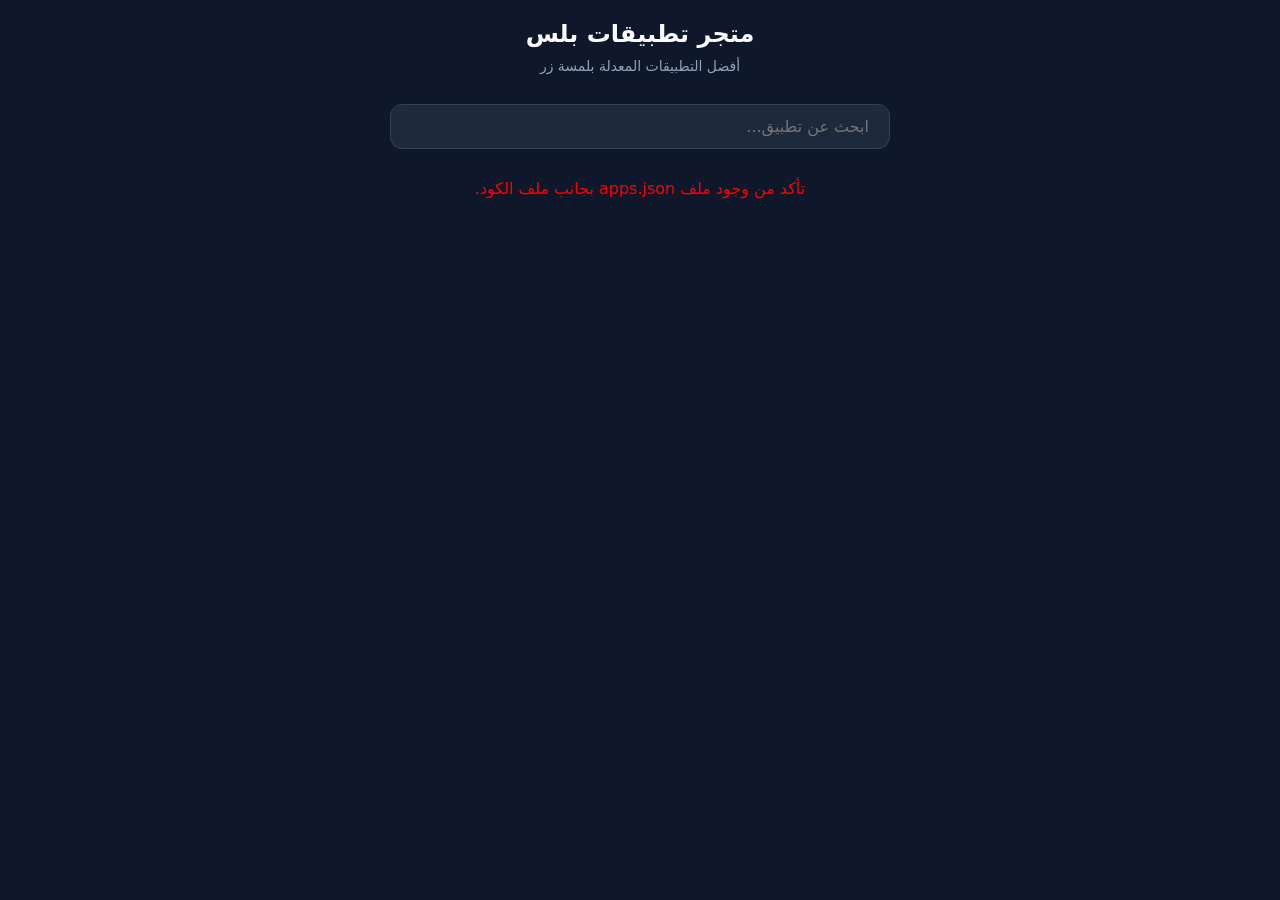
==== index.html @ e2256321 "Create index.html" ====
<!DOCTYPE html>
<html lang="ar" dir="rtl">
<head>
    <meta charset="UTF-8">
    <meta name="viewport" content="width=device-width, initial-scale=1.0">
    <title>متجر تطبيقات بلس</title>
    <style>
        :root {
            --bg-color: #0f172a;
            --card-bg: #1e293b;
            --text-color: #f8fafc;
            --accent-color: #3b82f6;
            --accent-hover: #2563eb;
            --text-secondary: #94a3b8;
        }
        * {
            box-sizing: border-box;
            margin: 0;
            padding: 0;
            font-family: system-ui, -apple-system, BlinkMacSystemFont, 'Segoe UI', Roboto, sans-serif;
        }
        body {
            background-color: var(--bg-color);
            color: var(--text-color);
            padding: 20px;
        }
        header {
            text-align: center;
            margin-bottom: 30px;
        }
        header h1 {
            font-size: 24px;
            margin-bottom: 10px;
        }
        .search-box {
            width: 100%;
            max-width: 500px;
            margin: 0 auto 30px auto;
            display: block;
            padding: 12px 20px;
            border-radius: 12px;
            border: 1px solid #334155;
            background-color: var(--card-bg);
            color: var(--text-color);
            font-size: 16px;
            outline: none;
        }
        .search-box:focus {
            border-color: var(--accent-color);
        }
        .apps-grid {
            display: grid;
            grid-template-columns: repeat(auto-fill, minmax(280px, 1fr));
            gap: 20px;
            max-width: 1000px;
            margin: 0 auto;
        }
        .app-card {
            background-color: var(--card-bg);
            border-radius: 16px;
            padding: 20px;
            display: flex;
            align-items: center;
            gap: 15px;
            box-shadow: 0 4px 6px -1px rgba(0, 0, 0, 0.1);
        }
        .app-icon {
            width: 60px;
            height: 60px;
            border-radius: 14px;
            object-fit: cover;
            background-color: #334155;
        }
        .app-info {
            flex: 1;
        }
        .app-name {
            font-size: 18px;
            font-weight: bold;
            margin-bottom: 5px;
        }
        .app-desc {
            font-size: 14px;
            color: var(--text-secondary);
            margin-bottom: 10px;
        }
        .download-btn {
            background-color: var(--accent-color);
            color: white;
            padding: 8px 16px;
            border-radius: 8px;
            text-decoration: none;
            font-size: 14px;
            font-weight: bold;
            display: inline-block;
            transition: background 0.2s;
        }
        .download-btn:hover {
            background-color: var(--accent-hover);
        }
    </style>
</head>
<body>

    <header>
        <h1>متجر تطبيقات بلس</h1>
        <p style="color: var(--text-secondary); font-size: 14px;">أفضل التطبيقات المعدلة بلمسة زر</p>
    </header>

    <input type="text" id="searchInput" class="search-box" placeholder="ابحث عن تطبيق...">

    <div id="appsGrid" class="apps-grid">
        <!-- سيتم تعبئة التطبيقات تلقائياً هنا -->
    </div>

    <script>
        let allApps = [];

        async function loadApps() {
            try {
                let response = await fetch('apps.json');
                allApps = await response.json();
                displayApps(allApps);
            } catch (error) {
                console.log('خطأ في تحميل البيانات', error);
                document.getElementById('appsGrid').innerHTML = '<p style="text-align:center; color: red; grid-column: 1/-1;">تأكد من وجود ملف apps.json بجانب ملف الكود.</p>';
            }
        }

        function displayApps(apps) {
            const grid = document.getElementById('appsGrid');
            grid.innerHTML = '';
            
            if(apps.length === 0) {
                grid.innerHTML = '<p style="text-align:center; color: var(--text-secondary); grid-column: 1/-1;">لا توجد تطبيقات مطابقة لبحثك</p>';
                return;
            }

            apps.forEach(app => {
                grid.innerHTML += `
                    <div class="app-card">
                        <img src="${app.icon}" class="app-icon" alt="${app.name}">
                        <div class="app-info">
                            <div class="app-name">${app.name}</div>
                            <div class="app-desc">${app.description}</div>
                            <a href="${app.link}" class="download-btn" target="_blank">تحميل</a>
                        </div>
                    </div>
                `;
            });
        }

        document.getElementById('searchInput').addEventListener('input', (e) => {
            const term = e.target.value.toLowerCase();
            const filtered = allApps.filter(app => app.name.toLowerCase().includes(term) || app.description.toLowerCase().includes(term));
            displayApps(filtered);
        });

        loadApps();
    </script>
</body>
</html>
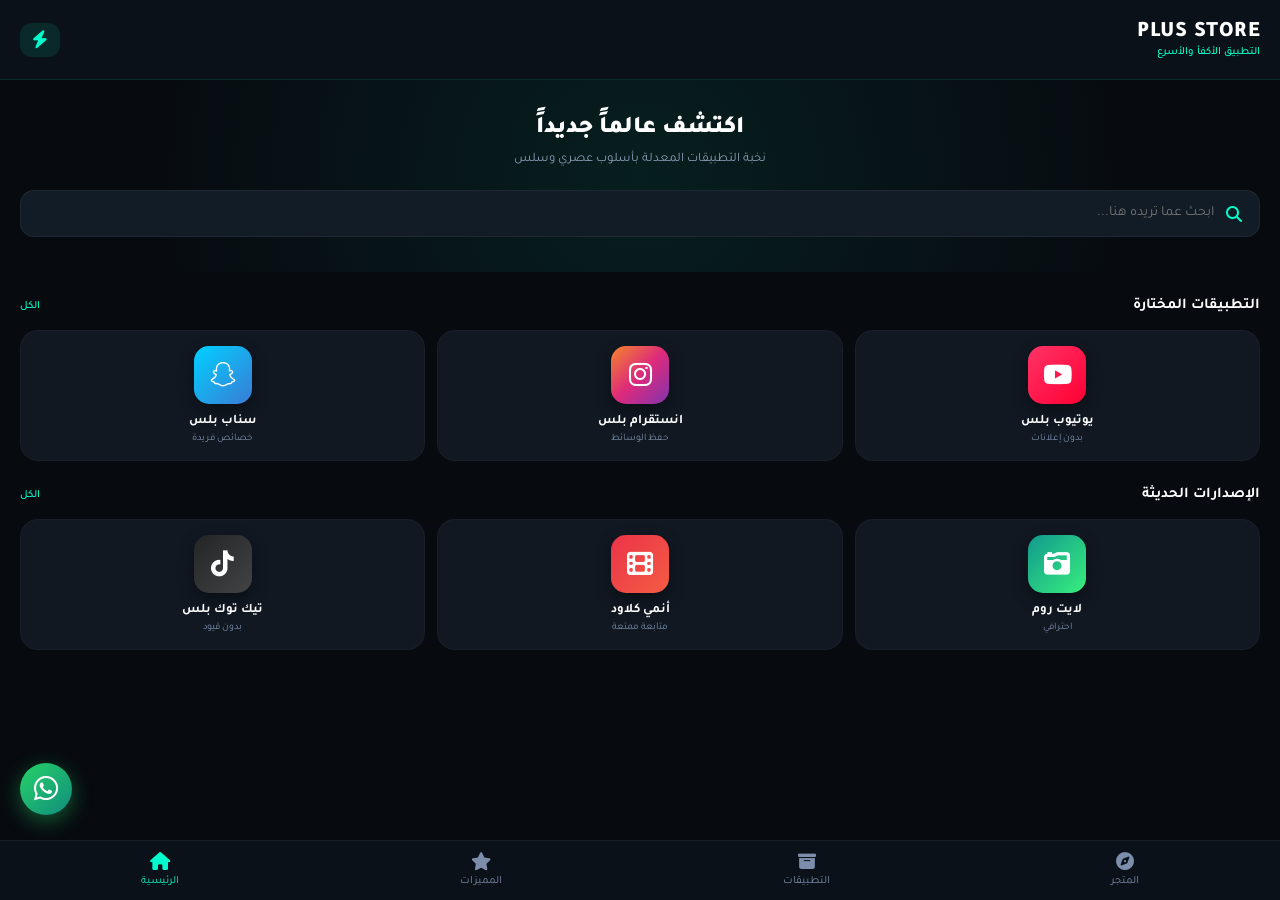
==== commit cc1801e9: "Update index.html" ====
--- a/index.html
+++ b/index.html
@@ -3,160 +3,318 @@
 <head>
     <meta charset="UTF-8">
     <meta name="viewport" content="width=device-width, initial-scale=1.0">
-    <title>متجر تطبيقات بلس</title>
+    <title>بلس المتطور - التطبيق الأقوى</title>
+    <link href="https://fonts.googleapis.com/css2?family=Tajawal:wght@400;500;700;900&display=swap" rel="stylesheet">
+    <link rel="stylesheet" href="https://cdnjs.cloudflare.com/ajax/libs/font-awesome/6.4.0/css/all.min.css">
     <style>
-        :root {
-            --bg-color: #0f172a;
-            --card-bg: #1e293b;
-            --text-color: #f8fafc;
-            --accent-color: #3b82f6;
-            --accent-hover: #2563eb;
-            --text-secondary: #94a3b8;
-        }
         * {
             box-sizing: border-box;
             margin: 0;
             padding: 0;
-            font-family: system-ui, -apple-system, BlinkMacSystemFont, 'Segoe UI', Roboto, sans-serif;
+            font-family: 'Tajawal', sans-serif;
         }
         body {
-            background-color: var(--bg-color);
-            color: var(--text-color);
+            background-color: #070b10;
+            color: #ffffff;
+            padding-bottom: 80px;
+        }
+        /* الهيدر الفخم */
+        header {
+            display: flex;
+            justify-content: space-between;
+            align-items: center;
             padding: 20px;
-        }
-        header {
+            background-color: #0b1118;
+            border-bottom: 1px solid rgba(0, 255, 204, 0.1);
+        }
+        .logo-area h1 {
+            font-size: 22px;
+            font-weight: 900;
+            color: #fff;
+            letter-spacing: 0.5px;
+        }
+        .logo-area span {
+            color: #00ffcc;
+            font-size: 11px;
+            font-weight: 500;
+            display: block;
+        }
+        .header-icons {
+            display: flex;
+            gap: 15px;
+            font-size: 18px;
+            color: #00ffcc;
+            background: rgba(0, 255, 204, 0.1);
+            padding: 8px 12px;
+            border-radius: 12px;
+        }
+        /* قسم الترحيب المودرن */
+        .hero {
             text-align: center;
-            margin-bottom: 30px;
-        }
-        header h1 {
+            padding: 35px 20px;
+            background: radial-gradient(circle at center, rgba(0,255,204,0.08) 0%, rgba(7,11,16,1) 75%);
+        }
+        .hero h2 {
             font-size: 24px;
-            margin-bottom: 10px;
-        }
+            font-weight: 900;
+            margin-bottom: 8px;
+            color: #fff;
+        }
+        .hero p {
+            color: #8b9bb4;
+            font-size: 13px;
+            margin-bottom: 22px;
+        }
+        /* صندوق البحث الأنيق */
         .search-box {
+            position: relative;
+            max-width: 100%;
+            margin: 0 auto;
+        }
+        .search-box input {
             width: 100%;
-            max-width: 500px;
-            margin: 0 auto 30px auto;
-            display: block;
-            padding: 12px 20px;
-            border-radius: 12px;
-            border: 1px solid #334155;
-            background-color: var(--card-bg);
-            color: var(--text-color);
-            font-size: 16px;
+            padding: 14px 20px;
+            padding-right: 45px;
+            background-color: #121c26;
+            border: 1px solid rgba(255,255,255,0.06);
+            border-radius: 14px;
+            color: #fff;
+            font-size: 14px;
             outline: none;
-        }
-        .search-box:focus {
-            border-color: var(--accent-color);
-        }
+            transition: 0.3s;
+        }
+        .search-box input:focus {
+            border-color: #00ffcc;
+            box-shadow: 0 0 15px rgba(0,255,204,0.15);
+        }
+        .search-box i {
+            position: absolute;
+            right: 18px;
+            top: 50%;
+            transform: translateY(-50%);
+            color: #00ffcc;
+        }
+        /* العناوين والأقسام */
+        .section-title {
+            padding: 0 20px;
+            margin: 25px 0 15px 0;
+            font-size: 15px;
+            font-weight: 700;
+            display: flex;
+            justify-content: space-between;
+            align-items: center;
+            color: #fff;
+        }
+        .section-title span.more {
+            color: #00ffcc;
+            font-size: 11px;
+            font-weight: 500;
+        }
+        /* شبكة التطبيقات الاحترافية */
         .apps-grid {
             display: grid;
-            grid-template-columns: repeat(auto-fill, minmax(280px, 1fr));
-            gap: 20px;
-            max-width: 1000px;
-            margin: 0 auto;
+            grid-template-columns: repeat(3, 1fr);
+            gap: 12px;
+            padding: 0 20px;
         }
         .app-card {
-            background-color: var(--card-bg);
-            border-radius: 16px;
-            padding: 20px;
+            background-color: #111822;
+            border-radius: 18px;
+            padding: 15px 8px;
+            text-align: center;
+            border: 1px solid rgba(255,255,255,0.03);
+            transition: transform 0.2s, background-color 0.2s;
+        }
+        .app-card:active {
+            transform: scale(0.94);
+            background-color: #16222f;
+        }
+        .app-icon {
+            width: 58px;
+            height: 58px;
+            border-radius: 15px;
+            margin: 0 auto 10px auto;
             display: flex;
             align-items: center;
-            gap: 15px;
-            box-shadow: 0 4px 6px -1px rgba(0, 0, 0, 0.1);
-        }
-        .app-icon {
-            width: 60px;
-            height: 60px;
-            border-radius: 14px;
-            object-fit: cover;
-            background-color: #334155;
-        }
-        .app-info {
-            flex: 1;
+            justify-content: center;
+            font-size: 26px;
+            color: #fff;
+            box-shadow: 0 6px 15px rgba(0,0,0,0.4);
         }
         .app-name {
+            font-size: 13px;
+            font-weight: 700;
+            margin-bottom: 3px;
+            color: #fff;
+        }
+        .app-desc {
+            font-size: 10px;
+            color: #7c8eab;
+        }
+        /* زر الواتساب العائم الفخم */
+        .whatsapp-float {
+            position: fixed;
+            bottom: 85px;
+            left: 20px;
+            background: linear-gradient(135deg, #25d366, #128c7e);
+            color: #fff;
+            width: 52px;
+            height: 52px;
+            border-radius: 50%;
+            display: flex;
+            align-items: center;
+            justify-content: center;
+            font-size: 28px;
+            box-shadow: 0 6px 20px rgba(37, 211, 102, 0.4);
+            z-index: 999;
+            text-decoration: none;
+            transition: transform 0.2s;
+        }
+        .whatsapp-float:active {
+            transform: scale(0.9);
+        }
+        /* شريط التنقل السفلي */
+        .bottom-nav {
+            position: fixed;
+            bottom: 0;
+            left: 0;
+            width: 100%;
+            background-color: #0b1118;
+            display: flex;
+            justify-content: space-around;
+            padding: 12px 0;
+            border-top: 1px solid rgba(255,255,255,0.06);
+            z-index: 1000;
+        }
+        .nav-item {
+            text-align: center;
+            color: #7c8eab;
+            font-size: 11px;
+            text-decoration: none;
+            transition: 0.2s;
+        }
+        .nav-item i {
+            display: block;
             font-size: 18px;
-            font-weight: bold;
-            margin-bottom: 5px;
-        }
-        .app-desc {
-            font-size: 14px;
-            color: var(--text-secondary);
-            margin-bottom: 10px;
-        }
-        .download-btn {
-            background-color: var(--accent-color);
-            color: white;
-            padding: 8px 16px;
-            border-radius: 8px;
-            text-decoration: none;
-            font-size: 14px;
-            font-weight: bold;
-            display: inline-block;
-            transition: background 0.2s;
-        }
-        .download-btn:hover {
-            background-color: var(--accent-hover);
+            margin-bottom: 4px;
+        }
+        .nav-item.active {
+            color: #00ffcc;
         }
     </style>
 </head>
 <body>
 
+    <!-- الهيدر -->
     <header>
-        <h1>متجر تطبيقات بلس</h1>
-        <p style="color: var(--text-secondary); font-size: 14px;">أفضل التطبيقات المعدلة بلمسة زر</p>
+        <div class="logo-area">
+            <h1>PLUS STORE</h1>
+            <span>التطبيق الأكفأ والأسرع</span>
+        </div>
+        <div class="header-icons">
+            <i class="fa-solid fa-bolt"></i>
+        </div>
     </header>
 
-    <input type="text" id="searchInput" class="search-box" placeholder="ابحث عن تطبيق...">
-
-    <div id="appsGrid" class="apps-grid">
-        <!-- سيتم تعبئة التطبيقات تلقائياً هنا -->
-    </div>
-
-    <script>
-        let allApps = [];
-
-        async function loadApps() {
-            try {
-                let response = await fetch('apps.json');
-                allApps = await response.json();
-                displayApps(allApps);
-            } catch (error) {
-                console.log('خطأ في تحميل البيانات', error);
-                document.getElementById('appsGrid').innerHTML = '<p style="text-align:center; color: red; grid-column: 1/-1;">تأكد من وجود ملف apps.json بجانب ملف الكود.</p>';
-            }
-        }
-
-        function displayApps(apps) {
-            const grid = document.getElementById('appsGrid');
-            grid.innerHTML = '';
-            
-            if(apps.length === 0) {
-                grid.innerHTML = '<p style="text-align:center; color: var(--text-secondary); grid-column: 1/-1;">لا توجد تطبيقات مطابقة لبحثك</p>';
-                return;
-            }
-
-            apps.forEach(app => {
-                grid.innerHTML += `
-                    <div class="app-card">
-                        <img src="${app.icon}" class="app-icon" alt="${app.name}">
-                        <div class="app-info">
-                            <div class="app-name">${app.name}</div>
-                            <div class="app-desc">${app.description}</div>
-                            <a href="${app.link}" class="download-btn" target="_blank">تحميل</a>
-                        </div>
-                    </div>
-                `;
-            });
-        }
-
-        document.getElementById('searchInput').addEventListener('input', (e) => {
-            const term = e.target.value.toLowerCase();
-            const filtered = allApps.filter(app => app.name.toLowerCase().includes(term) || app.description.toLowerCase().includes(term));
-            displayApps(filtered);
-        });
-
-        loadApps();
-    </script>
+    <!-- واجهة البحث والترحيب -->
+    <div class="hero">
+        <h2>اكتشف عالماً جديداً</h2>
+        <p>نخبة التطبيقات المعدلة بأسلوب عصري وسلس</p>
+        
+        <div class="search-box">
+            <input type="text" placeholder="ابحث عما تريده هنا...">
+            <i class="fa-solid fa-magnifying-glass"></i>
+        </div>
+    </div>
+
+    <!-- قسم التطبيقات الأساسية -->
+    <div class="section-title">
+        <span>التطبيقات المختارة</span>
+        <span class="more">الكل</span>
+    </div>
+
+    <div class="apps-grid">
+        <div class="app-card">
+            <div class="app-icon" style="background: linear-gradient(135deg, #ff3366, #ff0033);">
+                <i class="fa-brands fa-youtube"></i>
+            </div>
+            <div class="app-name">يوتيوب بلس</div>
+            <div class="app-desc">بدون إعلانات</div>
+        </div>
+
+        <div class="app-card">
+            <div class="app-icon" style="background: linear-gradient(135deg, #f58529, #dd2a7b, #8134af);">
+                <i class="fa-brands fa-instagram"></i>
+            </div>
+            <div class="app-name">انستقرام بلس</div>
+            <div class="app-desc">حفظ الوسائط</div>
+        </div>
+
+        <div class="app-card">
+            <div class="app-icon" style="background: linear-gradient(135deg, #00d2ff, #3a7bd5);">
+                <i class="fa-brands fa-snapchat"></i>
+            </div>
+            <div class="app-name">سناب بلس</div>
+            <div class="app-desc">خصائص فريدة</div>
+        </div>
+    </div>
+
+    <!-- قسم إضافي -->
+    <div class="section-title">
+        <span>الإصدارات الحديثة</span>
+        <span class="more">الكل</span>
+    </div>
+
+    <div class="apps-grid">
+        <div class="app-card">
+            <div class="app-icon" style="background: linear-gradient(135deg, #11998e, #38ef7d);">
+                <i class="fa-solid fa-camera-retro"></i>
+            </div>
+            <div class="app-name">لايت روم</div>
+            <div class="app-desc">احترافي</div>
+        </div>
+
+        <div class="app-card">
+            <div class="app-icon" style="background: linear-gradient(135deg, #eb3349, #f45c43);">
+                <i class="fa-solid fa-film"></i>
+            </div>
+            <div class="app-name">أنمي كلاود</div>
+            <div class="app-desc">متابعة ممتعة</div>
+        </div>
+
+        <div class="app-card">
+            <div class="app-icon" style="background: linear-gradient(135deg, #232526, #414345);">
+                <i class="fa-brands fa-tiktok"></i>
+            </div>
+            <div class="app-name">تيك توك بلس</div>
+            <div class="app-desc">بدون قيود</div>
+        </div>
+    </div>
+
+    <!-- زر الواتساب العائم -->
+    <a href="https://wa.me/" class="whatsapp-float" target="_blank">
+        <i class="fa-brands fa-whatsapp"></i>
+    </a>
+
+    <!-- شريط التنقل السفلي -->
+    <div class="bottom-nav">
+        <a href="#" class="nav-item">
+            <i class="fa-solid fa-compass"></i>
+            المتجر
+        </a>
+        <a href="#" class="nav-item">
+            <i class="fa-solid fa-box-archive"></i>
+            التطبيقات
+        </a>
+        <a href="#" class="nav-item">
+            <i class="fa-solid fa-star"></i>
+            المميزات
+        </a>
+        <a href="#" class="nav-item active">
+            <i class="fa-solid fa-house"></i>
+            الرئيسية
+        </a>
+    </div>
+
 </body>
 </html>
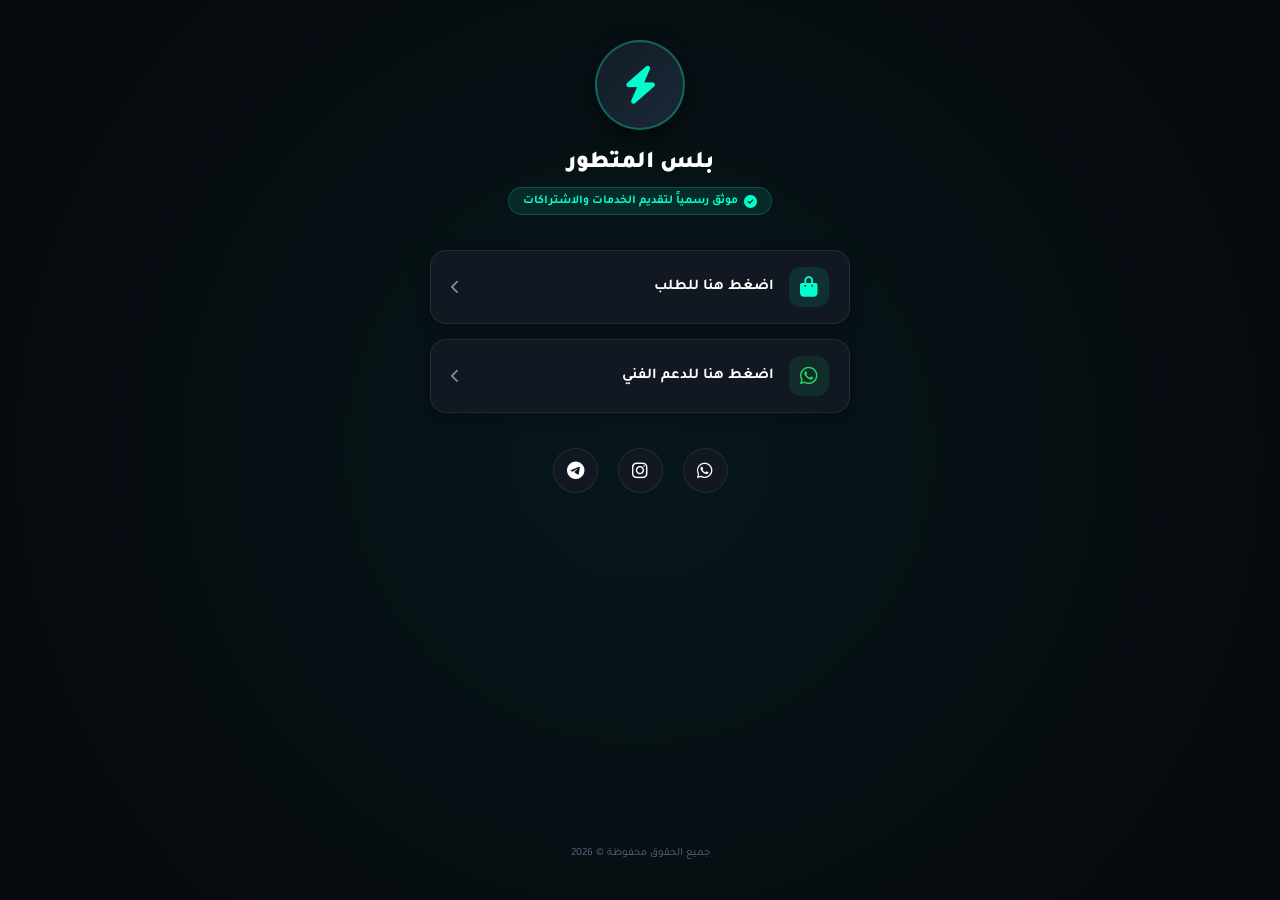
==== commit faadd120: "Update index.html" ====
--- a/index.html
+++ b/index.html
@@ -3,7 +3,7 @@
 <head>
     <meta charset="UTF-8">
     <meta name="viewport" content="width=device-width, initial-scale=1.0">
-    <title>بلس المتطور - التطبيق الأقوى</title>
+    <title>بلس المتطور - البوابة الرئيسية</title>
     <link href="https://fonts.googleapis.com/css2?family=Tajawal:wght@400;500;700;900&display=swap" rel="stylesheet">
     <link rel="stylesheet" href="https://cdnjs.cloudflare.com/ajax/libs/font-awesome/6.4.0/css/all.min.css">
     <style>
@@ -16,305 +16,188 @@
         body {
             background-color: #070b10;
             color: #ffffff;
-            padding-bottom: 80px;
-        }
-        /* الهيدر الفخم */
-        header {
-            display: flex;
+            min-height: 100vh;
+            display: flex;
+            flex-direction: column;
             justify-content: space-between;
             align-items: center;
-            padding: 20px;
-            background-color: #0b1118;
-            border-bottom: 1px solid rgba(0, 255, 204, 0.1);
-        }
-        .logo-area h1 {
-            font-size: 22px;
-            font-weight: 900;
-            color: #fff;
-            letter-spacing: 0.5px;
-        }
-        .logo-area span {
-            color: #00ffcc;
-            font-size: 11px;
-            font-weight: 500;
-            display: block;
-        }
-        .header-icons {
-            display: flex;
-            gap: 15px;
-            font-size: 18px;
-            color: #00ffcc;
-            background: rgba(0, 255, 204, 0.1);
-            padding: 8px 12px;
-            border-radius: 12px;
-        }
-        /* قسم الترحيب المودرن */
-        .hero {
+            padding: 40px 20px;
+            background-image: radial-gradient(circle at center, rgba(0,255,204,0.05) 0%, rgba(7,11,16,1) 80%);
+        }
+        .container {
+            width: 100%;
+            max-width: 420px;
             text-align: center;
-            padding: 35px 20px;
-            background: radial-gradient(circle at center, rgba(0,255,204,0.08) 0%, rgba(7,11,16,1) 75%);
-        }
-        .hero h2 {
+        }
+        /* الشعار أو الأيقونة الدائرية */
+        .profile-avatar {
+            width: 90px;
+            height: 90px;
+            background: linear-gradient(135deg, #121c26, #1a2938);
+            border: 2px solid rgba(0,255,204,0.3);
+            border-radius: 50%;
+            margin: 0 auto 20px auto;
+            display: flex;
+            align-items: center;
+            justify-content: center;
+            font-size: 38px;
+            color: #00ffcc;
+            box-shadow: 0 10px 25px rgba(0,0,0,0.5);
+        }
+        /* الاسم والتوثيق */
+        .profile-name {
             font-size: 24px;
             font-weight: 900;
             margin-bottom: 8px;
             color: #fff;
         }
-        .hero p {
-            color: #8b9bb4;
+        .badge {
+            display: inline-flex;
+            align-items: center;
+            gap: 6px;
+            background-color: rgba(0, 255, 204, 0.1);
+            color: #00ffcc;
+            padding: 6px 14px;
+            border-radius: 20px;
+            font-size: 12px;
+            font-weight: 700;
+            margin-bottom: 35px;
+            border: 1px solid rgba(0, 255, 204, 0.2);
+        }
+        .badge i {
             font-size: 13px;
-            margin-bottom: 22px;
-        }
-        /* صندوق البحث الأنيق */
-        .search-box {
-            position: relative;
-            max-width: 100%;
-            margin: 0 auto;
-        }
-        .search-box input {
+        }
+        /* الأزرار الفخمة */
+        .links-list {
+            display: flex;
+            flex-direction: column;
+            gap: 15px;
             width: 100%;
-            padding: 14px 20px;
-            padding-right: 45px;
-            background-color: #121c26;
-            border: 1px solid rgba(255,255,255,0.06);
-            border-radius: 14px;
+            margin-bottom: 35px;
+        }
+        .link-btn {
+            background-color: #111822;
+            border: 1px solid rgba(255, 255, 255, 0.08);
+            border-radius: 16px;
+            padding: 16px 20px;
+            display: flex;
+            align-items: center;
+            justify-content: space-between;
             color: #fff;
-            font-size: 14px;
-            outline: none;
-            transition: 0.3s;
-        }
-        .search-box input:focus {
+            text-decoration: none;
+            transition: all 0.3s ease;
+            box-shadow: 0 4px 15px rgba(0,0,0,0.3);
+        }
+        .link-btn:active {
+            transform: scale(0.97);
+            background-color: #16222f;
             border-color: #00ffcc;
-            box-shadow: 0 0 15px rgba(0,255,204,0.15);
-        }
-        .search-box i {
-            position: absolute;
-            right: 18px;
-            top: 50%;
-            transform: translateY(-50%);
-            color: #00ffcc;
-        }
-        /* العناوين والأقسام */
-        .section-title {
-            padding: 0 20px;
-            margin: 25px 0 15px 0;
+        }
+        .link-content {
+            display: flex;
+            align-items: center;
+            gap: 15px;
+        }
+        .link-content i {
+            font-size: 20px;
+            color: #00ffcc;
+            background: rgba(0, 255, 204, 0.1);
+            width: 40px;
+            height: 40px;
+            border-radius: 12px;
+            display: flex;
+            align-items: center;
+            justify-content: center;
+        }
+        .link-title {
             font-size: 15px;
             font-weight: 700;
-            display: flex;
-            justify-content: space-between;
-            align-items: center;
+            text-align: right;
+        }
+        .link-arrow {
+            color: #7c8eab;
+            font-size: 14px;
+        }
+        /* أيقونات التواصل الاجتماعي تحت */
+        .social-icons {
+            display: flex;
+            justify-content: center;
+            gap: 20px;
+            margin-bottom: 20px;
+        }
+        .social-icon {
+            width: 45px;
+            height: 45px;
+            background-color: #111822;
+            border: 1px solid rgba(255,255,255,0.08);
+            border-radius: 50%;
+            display: flex;
+            align-items: center;
+            justify-content: center;
             color: #fff;
-        }
-        .section-title span.more {
-            color: #00ffcc;
-            font-size: 11px;
-            font-weight: 500;
-        }
-        /* شبكة التطبيقات الاحترافية */
-        .apps-grid {
-            display: grid;
-            grid-template-columns: repeat(3, 1fr);
-            gap: 12px;
-            padding: 0 20px;
-        }
-        .app-card {
-            background-color: #111822;
-            border-radius: 18px;
-            padding: 15px 8px;
-            text-align: center;
-            border: 1px solid rgba(255,255,255,0.03);
-            transition: transform 0.2s, background-color 0.2s;
-        }
-        .app-card:active {
-            transform: scale(0.94);
-            background-color: #16222f;
-        }
-        .app-icon {
-            width: 58px;
-            height: 58px;
-            border-radius: 15px;
-            margin: 0 auto 10px auto;
-            display: flex;
-            align-items: center;
-            justify-content: center;
-            font-size: 26px;
-            color: #fff;
-            box-shadow: 0 6px 15px rgba(0,0,0,0.4);
-        }
-        .app-name {
-            font-size: 13px;
-            font-weight: 700;
-            margin-bottom: 3px;
-            color: #fff;
-        }
-        .app-desc {
-            font-size: 10px;
-            color: #7c8eab;
-        }
-        /* زر الواتساب العائم الفخم */
-        .whatsapp-float {
-            position: fixed;
-            bottom: 85px;
-            left: 20px;
-            background: linear-gradient(135deg, #25d366, #128c7e);
-            color: #fff;
-            width: 52px;
-            height: 52px;
-            border-radius: 50%;
-            display: flex;
-            align-items: center;
-            justify-content: center;
-            font-size: 28px;
-            box-shadow: 0 6px 20px rgba(37, 211, 102, 0.4);
-            z-index: 999;
-            text-decoration: none;
-            transition: transform 0.2s;
-        }
-        .whatsapp-float:active {
-            transform: scale(0.9);
-        }
-        /* شريط التنقل السفلي */
-        .bottom-nav {
-            position: fixed;
-            bottom: 0;
-            left: 0;
-            width: 100%;
-            background-color: #0b1118;
-            display: flex;
-            justify-content: space-around;
-            padding: 12px 0;
-            border-top: 1px solid rgba(255,255,255,0.06);
-            z-index: 1000;
-        }
-        .nav-item {
-            text-align: center;
-            color: #7c8eab;
-            font-size: 11px;
+            font-size: 18px;
             text-decoration: none;
             transition: 0.2s;
         }
-        .nav-item i {
-            display: block;
-            font-size: 18px;
-            margin-bottom: 4px;
-        }
-        .nav-item.active {
-            color: #00ffcc;
+        .social-icon:hover {
+            border-color: #00ffcc;
+            color: #00ffcc;
+        }
+        /* الحقوق بالأسفل */
+        footer {
+            font-size: 11px;
+            color: #596982;
+            text-align: center;
         }
     </style>
 </head>
 <body>
 
-    <!-- الهيدر -->
-    <header>
-        <div class="logo-area">
-            <h1>PLUS STORE</h1>
-            <span>التطبيق الأكفأ والأسرع</span>
-        </div>
-        <div class="header-icons">
+    <div class="container">
+        <!-- شعار أو أيقونة الواجهة -->
+        <div class="profile-avatar">
             <i class="fa-solid fa-bolt"></i>
         </div>
-    </header>
-
-    <!-- واجهة البحث والترحيب -->
-    <div class="hero">
-        <h2>اكتشف عالماً جديداً</h2>
-        <p>نخبة التطبيقات المعدلة بأسلوب عصري وسلس</p>
-        
-        <div class="search-box">
-            <input type="text" placeholder="ابحث عما تريده هنا...">
-            <i class="fa-solid fa-magnifying-glass"></i>
+
+        <!-- اسم المتجر والتوثيق -->
+        <h1 class="profile-name">بلس المتطور</h1>
+        <div class="badge">
+            <i class="fa-solid fa-circle-check"></i>
+            موثق رسمياً لتقديم الخدمات والاشتراكات
+        </div>
+
+        <!-- الأزرار الرئيسية -->
+        <div class="links-list">
+            <!-- زر الطلب (يوديك لمتجرك أو صفحة التطبيقات) -->
+            <a href="https://pluusss.netlify.app" class="link-btn">
+                <div class="link-content">
+                    <i class="fa-solid fa-bag-shopping"></i>
+                    <span class="link-title">اضغط هنا للطلب</span>
+                </div>
+                <i class="fa-solid fa-chevron-left link-arrow"></i>
+            </a>
+
+            <!-- زر الدعم الفني (يفتح الواتساب مباشرة) -->
+            <a href="https://wa.me/966000000000" class="link-btn" target="_blank">
+                <div class="link-content">
+                    <i class="fa-brands fa-whatsapp" style="color: #25d366; background: rgba(37, 211, 102, 0.1);"></i>
+                    <span class="link-title">اضغط هنا للدعم الفني</span>
+                </div>
+                <i class="fa-solid fa-chevron-left link-arrow"></i>
+            </a>
+        </div>
+
+        <!-- أيقونات التواصل الاجتماعي -->
+        <div class="social-icons">
+            <a href="https://wa.me/966000000000" class="social-icon" target="_blank"><i class="fa-brands fa-whatsapp"></i></a>
+            <a href="#" class="social-icon"><i class="fa-brands fa-instagram"></i></a>
+            <a href="#" class="social-icon"><i class="fa-brands fa-telegram"></i></a>
         </div>
     </div>
 
-    <!-- قسم التطبيقات الأساسية -->
-    <div class="section-title">
-        <span>التطبيقات المختارة</span>
-        <span class="more">الكل</span>
-    </div>
-
-    <div class="apps-grid">
-        <div class="app-card">
-            <div class="app-icon" style="background: linear-gradient(135deg, #ff3366, #ff0033);">
-                <i class="fa-brands fa-youtube"></i>
-            </div>
-            <div class="app-name">يوتيوب بلس</div>
-            <div class="app-desc">بدون إعلانات</div>
-        </div>
-
-        <div class="app-card">
-            <div class="app-icon" style="background: linear-gradient(135deg, #f58529, #dd2a7b, #8134af);">
-                <i class="fa-brands fa-instagram"></i>
-            </div>
-            <div class="app-name">انستقرام بلس</div>
-            <div class="app-desc">حفظ الوسائط</div>
-        </div>
-
-        <div class="app-card">
-            <div class="app-icon" style="background: linear-gradient(135deg, #00d2ff, #3a7bd5);">
-                <i class="fa-brands fa-snapchat"></i>
-            </div>
-            <div class="app-name">سناب بلس</div>
-            <div class="app-desc">خصائص فريدة</div>
-        </div>
-    </div>
-
-    <!-- قسم إضافي -->
-    <div class="section-title">
-        <span>الإصدارات الحديثة</span>
-        <span class="more">الكل</span>
-    </div>
-
-    <div class="apps-grid">
-        <div class="app-card">
-            <div class="app-icon" style="background: linear-gradient(135deg, #11998e, #38ef7d);">
-                <i class="fa-solid fa-camera-retro"></i>
-            </div>
-            <div class="app-name">لايت روم</div>
-            <div class="app-desc">احترافي</div>
-        </div>
-
-        <div class="app-card">
-            <div class="app-icon" style="background: linear-gradient(135deg, #eb3349, #f45c43);">
-                <i class="fa-solid fa-film"></i>
-            </div>
-            <div class="app-name">أنمي كلاود</div>
-            <div class="app-desc">متابعة ممتعة</div>
-        </div>
-
-        <div class="app-card">
-            <div class="app-icon" style="background: linear-gradient(135deg, #232526, #414345);">
-                <i class="fa-brands fa-tiktok"></i>
-            </div>
-            <div class="app-name">تيك توك بلس</div>
-            <div class="app-desc">بدون قيود</div>
-        </div>
-    </div>
-
-    <!-- زر الواتساب العائم -->
-    <a href="https://wa.me/" class="whatsapp-float" target="_blank">
-        <i class="fa-brands fa-whatsapp"></i>
-    </a>
-
-    <!-- شريط التنقل السفلي -->
-    <div class="bottom-nav">
-        <a href="#" class="nav-item">
-            <i class="fa-solid fa-compass"></i>
-            المتجر
-        </a>
-        <a href="#" class="nav-item">
-            <i class="fa-solid fa-box-archive"></i>
-            التطبيقات
-        </a>
-        <a href="#" class="nav-item">
-            <i class="fa-solid fa-star"></i>
-            المميزات
-        </a>
-        <a href="#" class="nav-item active">
-            <i class="fa-solid fa-house"></i>
-            الرئيسية
-        </a>
-    </div>
+    <footer>
+        جميع الحقوق محفوظة © 2026
+    </footer>
 
 </body>
 </html>
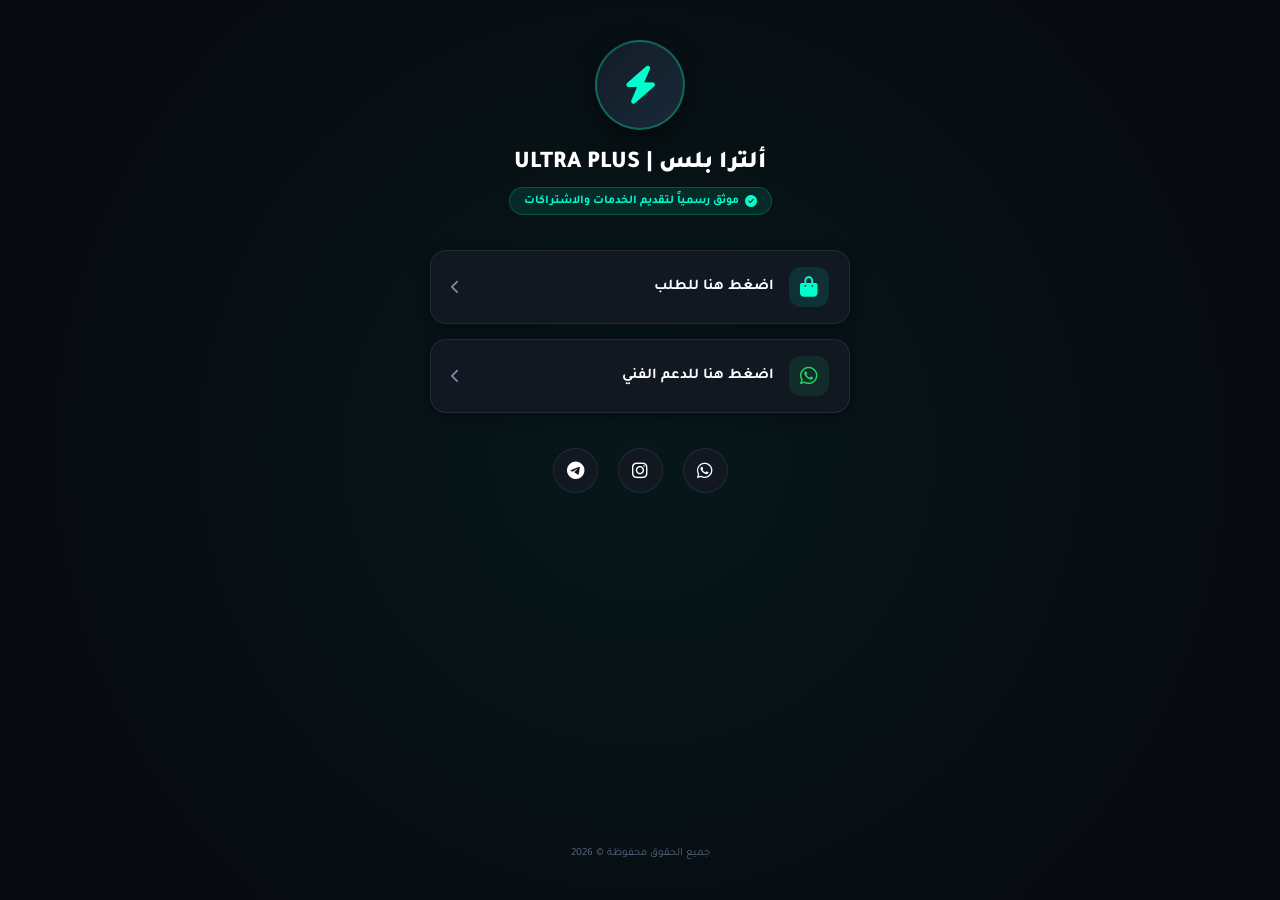
==== commit bc825e44: "Update index.html" ====
--- a/index.html
+++ b/index.html
@@ -3,7 +3,7 @@
 <head>
     <meta charset="UTF-8">
     <meta name="viewport" content="width=device-width, initial-scale=1.0">
-    <title>بلس المتطور - البوابة الرئيسية</title>
+    <title>ألترا بلس - ULTRA PLUS | البوابة الرئيسية</title>
     <link href="https://fonts.googleapis.com/css2?family=Tajawal:wght@400;500;700;900&display=swap" rel="stylesheet">
     <link rel="stylesheet" href="https://cdnjs.cloudflare.com/ajax/libs/font-awesome/6.4.0/css/all.min.css">
     <style>
@@ -29,7 +29,6 @@
             max-width: 420px;
             text-align: center;
         }
-        /* الشعار أو الأيقونة الدائرية */
         .profile-avatar {
             width: 90px;
             height: 90px;
@@ -44,7 +43,6 @@
             color: #00ffcc;
             box-shadow: 0 10px 25px rgba(0,0,0,0.5);
         }
-        /* الاسم والتوثيق */
         .profile-name {
             font-size: 24px;
             font-weight: 900;
@@ -64,10 +62,6 @@
             margin-bottom: 35px;
             border: 1px solid rgba(0, 255, 204, 0.2);
         }
-        .badge i {
-            font-size: 13px;
-        }
-        /* الأزرار الفخمة */
         .links-list {
             display: flex;
             flex-direction: column;
@@ -118,7 +112,6 @@
             color: #7c8eab;
             font-size: 14px;
         }
-        /* أيقونات التواصل الاجتماعي تحت */
         .social-icons {
             display: flex;
             justify-content: center;
@@ -143,7 +136,6 @@
             border-color: #00ffcc;
             color: #00ffcc;
         }
-        /* الحقوق بالأسفل */
         footer {
             font-size: 11px;
             color: #596982;
@@ -154,22 +146,19 @@
 <body>
 
     <div class="container">
-        <!-- شعار أو أيقونة الواجهة -->
         <div class="profile-avatar">
             <i class="fa-solid fa-bolt"></i>
         </div>
 
-        <!-- اسم المتجر والتوثيق -->
-        <h1 class="profile-name">بلس المتطور</h1>
+        <h1 class="profile-name">ألترا بلس | ULTRA PLUS</h1>
         <div class="badge">
             <i class="fa-solid fa-circle-check"></i>
             موثق رسمياً لتقديم الخدمات والاشتراكات
         </div>
 
-        <!-- الأزرار الرئيسية -->
         <div class="links-list">
-            <!-- زر الطلب (يوديك لمتجرك أو صفحة التطبيقات) -->
-            <a href="https://pluusss.netlify.app" class="link-btn">
+            <!-- هذا الزر الحين يوديه لصفحة المتجر الفعلي store.html -->
+            <a href="store.html" class="link-btn">
                 <div class="link-content">
                     <i class="fa-solid fa-bag-shopping"></i>
                     <span class="link-title">اضغط هنا للطلب</span>
@@ -177,8 +166,7 @@
                 <i class="fa-solid fa-chevron-left link-arrow"></i>
             </a>
 
-            <!-- زر الدعم الفني (يفتح الواتساب مباشرة) -->
-            <a href="https://wa.me/966000000000" class="link-btn" target="_blank">
+            <a href="https://wa.me/" class="link-btn" target="_blank">
                 <div class="link-content">
                     <i class="fa-brands fa-whatsapp" style="color: #25d366; background: rgba(37, 211, 102, 0.1);"></i>
                     <span class="link-title">اضغط هنا للدعم الفني</span>
@@ -187,9 +175,8 @@
             </a>
         </div>
 
-        <!-- أيقونات التواصل الاجتماعي -->
         <div class="social-icons">
-            <a href="https://wa.me/966000000000" class="social-icon" target="_blank"><i class="fa-brands fa-whatsapp"></i></a>
+            <a href="https://wa.me/" class="social-icon" target="_blank"><i class="fa-brands fa-whatsapp"></i></a>
             <a href="#" class="social-icon"><i class="fa-brands fa-instagram"></i></a>
             <a href="#" class="social-icon"><i class="fa-brands fa-telegram"></i></a>
         </div>
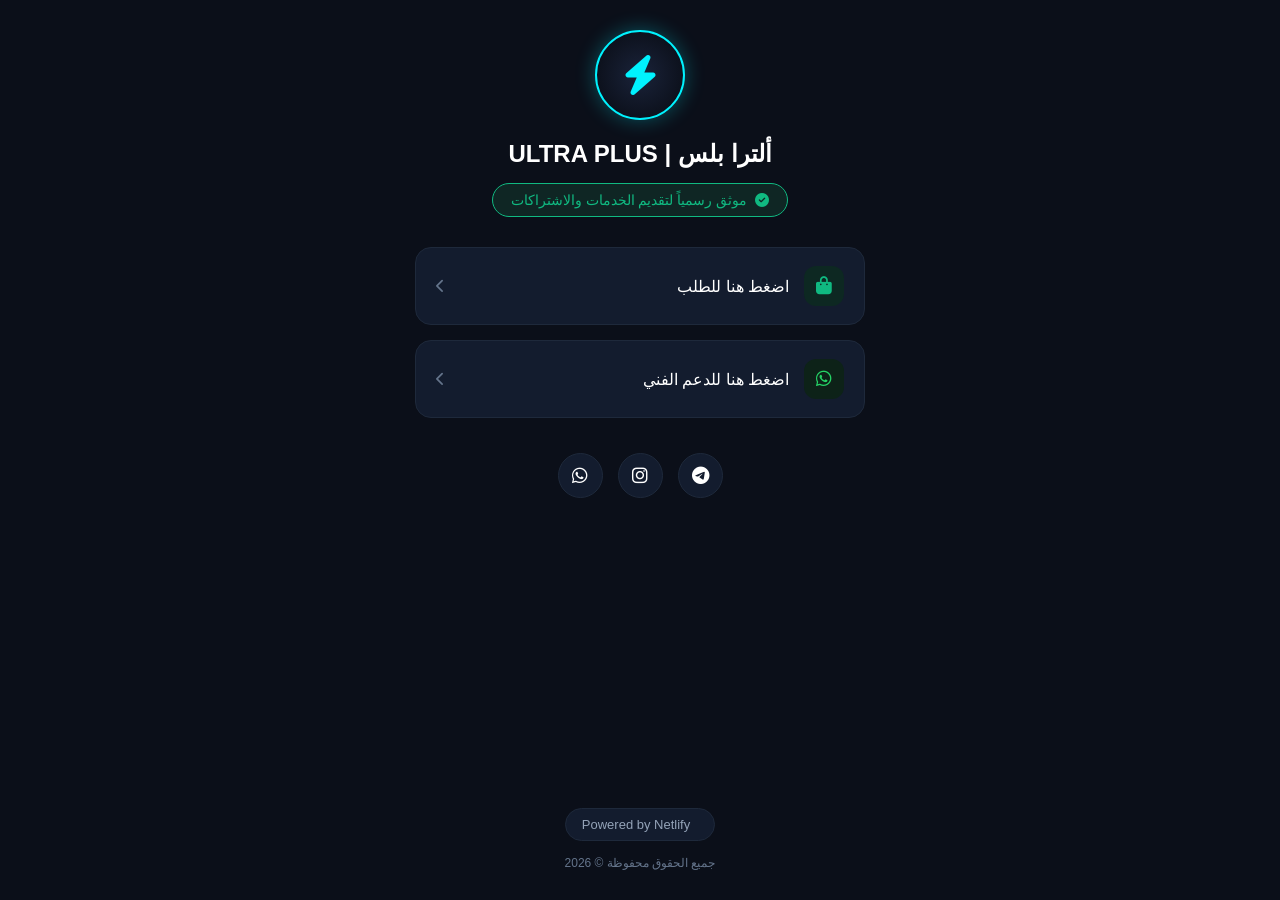
==== commit 14720e78: "Update index.html" ====
--- a/index.html
+++ b/index.html
@@ -3,188 +3,237 @@
 <head>
     <meta charset="UTF-8">
     <meta name="viewport" content="width=device-width, initial-scale=1.0">
-    <title>ألترا بلس - ULTRA PLUS | البوابة الرئيسية</title>
-    <link href="https://fonts.googleapis.com/css2?family=Tajawal:wght@400;500;700;900&display=swap" rel="stylesheet">
+    <title>ألترا بلس | ULTRA PLUS</title>
+    <!-- استيراد الأيقونات -->
     <link rel="stylesheet" href="https://cdnjs.cloudflare.com/ajax/libs/font-awesome/6.4.0/css/all.min.css">
     <style>
         * {
             box-sizing: border-box;
             margin: 0;
             padding: 0;
-            font-family: 'Tajawal', sans-serif;
-        }
+            font-family: 'Segoe UI', Tahoma, Geneva, Verdana, sans-serif;
+        }
+
         body {
-            background-color: #070b10;
+            background-color: #0b0f19;
             color: #ffffff;
+            display: flex;
+            flex-direction: column;
+            align-items: center;
+            justify-content: space-between;
             min-height: 100vh;
-            display: flex;
-            flex-direction: column;
-            justify-content: space-between;
-            align-items: center;
-            padding: 40px 20px;
-            background-image: radial-gradient(circle at center, rgba(0,255,204,0.05) 0%, rgba(7,11,16,1) 80%);
-        }
+            padding: 30px 20px;
+        }
+
         .container {
             width: 100%;
-            max-width: 420px;
-            text-align: center;
-        }
-        .profile-avatar {
+            max-width: 450px;
+            display: flex;
+            flex-direction: column;
+            align-items: center;
+        }
+
+        /* أيقونة الشعار العلوي */
+        .logo-icon {
             width: 90px;
             height: 90px;
-            background: linear-gradient(135deg, #121c26, #1a2938);
-            border: 2px solid rgba(0,255,204,0.3);
+            background: radial-gradient(circle, #1a233a 0%, #0b0f19 80%);
+            border: 2px solid #00f2fe;
             border-radius: 50%;
-            margin: 0 auto 20px auto;
             display: flex;
             align-items: center;
             justify-content: center;
-            font-size: 38px;
-            color: #00ffcc;
-            box-shadow: 0 10px 25px rgba(0,0,0,0.5);
-        }
-        .profile-name {
+            margin-bottom: 20px;
+            box-shadow: 0 0 20px rgba(0, 242, 254, 0.3);
+        }
+
+        .logo-icon i {
+            color: #00f2fe;
+            font-size: 40px;
+        }
+
+        /* اسم المتجر */
+        .store-title {
             font-size: 24px;
-            font-weight: 900;
-            margin-bottom: 8px;
-            color: #fff;
-        }
-        .badge {
-            display: inline-flex;
-            align-items: center;
-            gap: 6px;
-            background-color: rgba(0, 255, 204, 0.1);
-            color: #00ffcc;
-            padding: 6px 14px;
-            border-radius: 20px;
-            font-size: 12px;
-            font-weight: 700;
-            margin-bottom: 35px;
-            border: 1px solid rgba(0, 255, 204, 0.2);
-        }
-        .links-list {
-            display: flex;
-            flex-direction: column;
+            font-weight: bold;
+            margin-bottom: 15px;
+            text-align: center;
+        }
+
+        /* شارة موثق رسمياً */
+        .verified-badge {
+            display: flex;
+            align-items: center;
+            background-color: #0f2624;
+            border: 1px solid #10b981;
+            color: #10b981;
+            padding: 8px 18px;
+            border-radius: 30px;
+            font-size: 14px;
+            margin-bottom: 30px;
+            gap: 8px;
+        }
+
+        /* الأزرار الأساسية */
+        .btn-card {
+            width: 100%;
+            background-color: #131c2e;
+            border: 1px solid #1e293b;
+            border-radius: 16px;
+            padding: 18px 20px;
+            margin-bottom: 15px;
+            display: flex;
+            align-items: center;
+            justify-content: space-between;
+            color: #ffffff;
+            text-decoration: none;
+            transition: 0.3s;
+        }
+
+        .btn-card:hover {
+            border-color: #00f2fe;
+        }
+
+        .btn-content {
+            display: flex;
+            align-items: center;
             gap: 15px;
-            width: 100%;
-            margin-bottom: 35px;
-        }
-        .link-btn {
-            background-color: #111822;
-            border: 1px solid rgba(255, 255, 255, 0.08);
-            border-radius: 16px;
-            padding: 16px 20px;
-            display: flex;
-            align-items: center;
-            justify-content: space-between;
-            color: #fff;
-            text-decoration: none;
-            transition: all 0.3s ease;
-            box-shadow: 0 4px 15px rgba(0,0,0,0.3);
-        }
-        .link-btn:active {
-            transform: scale(0.97);
-            background-color: #16222f;
-            border-color: #00ffcc;
-        }
-        .link-content {
-            display: flex;
-            align-items: center;
-            gap: 15px;
-        }
-        .link-content i {
-            font-size: 20px;
-            color: #00ffcc;
-            background: rgba(0, 255, 204, 0.1);
+        }
+
+        .btn-icon {
+            background-color: #0d2822;
+            color: #10b981;
             width: 40px;
             height: 40px;
             border-radius: 12px;
             display: flex;
             align-items: center;
             justify-content: center;
-        }
-        .link-title {
-            font-size: 15px;
-            font-weight: 700;
-            text-align: right;
-        }
-        .link-arrow {
-            color: #7c8eab;
+            font-size: 18px;
+        }
+
+        .btn-text {
+            font-size: 16px;
+            font-weight: 500;
+        }
+
+        .arrow-icon {
+            color: #64748b;
             font-size: 14px;
         }
+
+        /* أيقونات التواصل الاجتماعي */
         .social-icons {
             display: flex;
-            justify-content: center;
-            gap: 20px;
-            margin-bottom: 20px;
-        }
-        .social-icon {
+            gap: 15px;
+            margin: 20px 0;
+        }
+
+        .social-btn {
             width: 45px;
             height: 45px;
-            background-color: #111822;
-            border: 1px solid rgba(255,255,255,0.08);
+            background-color: #131c2e;
+            border: 1px solid #1e293b;
             border-radius: 50%;
             display: flex;
             align-items: center;
             justify-content: center;
-            color: #fff;
+            color: #ffffff;
+            text-decoration: none;
             font-size: 18px;
-            text-decoration: none;
-            transition: 0.2s;
-        }
-        .social-icon:hover {
-            border-color: #00ffcc;
-            color: #00ffcc;
-        }
-        footer {
-            font-size: 11px;
-            color: #596982;
+            transition: 0.3s;
+        }
+
+        .social-btn:hover {
+            border-color: #00f2fe;
+            color: #00f2fe;
+        }
+
+        /* التذييل (Footer) */
+        .footer {
             text-align: center;
+            width: 100%;
+            margin-top: 20px;
+        }
+
+        .powered-by {
+            display: inline-flex;
+            align-items: center;
+            gap: 8px;
+            background-color: #131c2e;
+            border: 1px solid #1e293b;
+            padding: 8px 16px;
+            border-radius: 20px;
+            font-size: 13px;
+            color: #94a3b8;
+            margin-bottom: 15px;
+        }
+
+        .powered-by i {
+            color: #00f2fe;
+        }
+
+        .copyrights {
+            font-size: 12px;
+            color: #64748b;
         }
     </style>
 </head>
 <body>
 
     <div class="container">
-        <div class="profile-avatar">
+        <!-- الأيقونة العلوية -->
+        <div class="logo-icon">
             <i class="fa-solid fa-bolt"></i>
         </div>
 
-        <h1 class="profile-name">ألترا بلس | ULTRA PLUS</h1>
-        <div class="badge">
+        <!-- اسم المتجر -->
+        <div class="store-title">ألترا بلس | ULTRA PLUS</div>
+
+        <!-- شارة التوثيق -->
+        <div class="verified-badge">
             <i class="fa-solid fa-circle-check"></i>
-            موثق رسمياً لتقديم الخدمات والاشتراكات
-        </div>
-
-        <div class="links-list">
-            <!-- هذا الزر الحين يوديه لصفحة المتجر الفعلي store.html -->
-            <a href="store.html" class="link-btn">
-                <div class="link-content">
+            <span>موثق رسمياً لتقديم الخدمات والاشتراكات</span>
+        </div>
+
+        <!-- زر الطلب -->
+        <a href="#" class="btn-card">
+            <div class="btn-content">
+                <div class="btn-icon">
                     <i class="fa-solid fa-bag-shopping"></i>
-                    <span class="link-title">اضغط هنا للطلب</span>
                 </div>
-                <i class="fa-solid fa-chevron-left link-arrow"></i>
-            </a>
-
-            <a href="https://wa.me/" class="link-btn" target="_blank">
-                <div class="link-content">
-                    <i class="fa-brands fa-whatsapp" style="color: #25d366; background: rgba(37, 211, 102, 0.1);"></i>
-                    <span class="link-title">اضغط هنا للدعم الفني</span>
+                <span class="btn-text">اضغط هنا للطلب</span>
+            </div>
+            <i class="fa-solid fa-chevron-left arrow-icon"></i>
+        </a>
+
+        <!-- زر الدعم الفني -->
+        <a href="#" class="btn-card">
+            <div class="btn-content">
+                <div class="btn-icon" style="color: #25d366; background-color: #0d2218;">
+                    <i class="fa-brands fa-whatsapp"></i>
                 </div>
-                <i class="fa-solid fa-chevron-left link-arrow"></i>
-            </a>
-        </div>
-
+                <span class="btn-text">اضغط هنا للدعم الفني</span>
+            </div>
+            <i class="fa-solid fa-chevron-left arrow-icon"></i>
+        </a>
+
+        <!-- وسائل التواصل الاجتماعي -->
         <div class="social-icons">
-            <a href="https://wa.me/" class="social-icon" target="_blank"><i class="fa-brands fa-whatsapp"></i></a>
-            <a href="#" class="social-icon"><i class="fa-brands fa-instagram"></i></a>
-            <a href="#" class="social-icon"><i class="fa-brands fa-telegram"></i></a>
+            <a href="#" class="social-btn"><i class="fa-brands fa-telegram"></i></a>
+            <a href="#" class="social-btn"><i class="fa-brands fa-instagram"></i></a>
+            <a href="#" class="social-btn"><i class="fa-brands fa-whatsapp"></i></a>
         </div>
     </div>
 
-    <footer>
-        جميع الحقوق محفوظة © 2026
-    </footer>
+    <!-- حقوق النشر والتطوير -->
+    <div class="footer">
+        <div class="powered-by">
+            <i class="fa-solid fa-sparkles"></i>
+            <span>Powered by Netlify</span>
+        </div>
+        <div class="copyrights">جميع الحقوق محفوظة © 2026</div>
+    </div>
 
 </body>
 </html>
